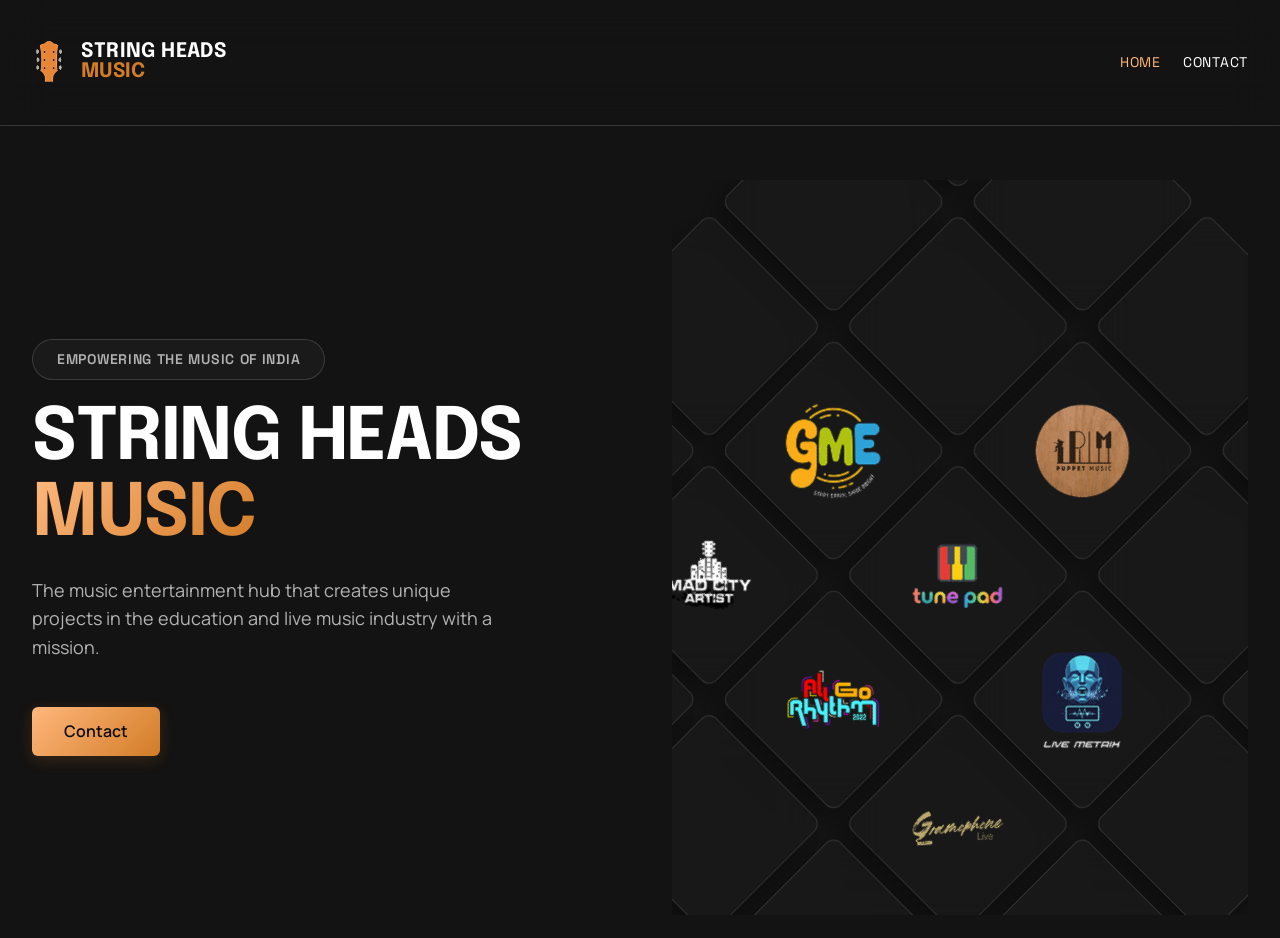
==== index.html @ 21ddada0 "feat: restructure hero logo grid to use CSS grid layout with 45-degree rotation and fixed positionin" ====
<!DOCTYPE html>
<html lang="en">

<head>
  <meta charset="UTF-8">
  <meta name="viewport" content="width=device-width, initial-scale=1.0">
  <title>String Heads Music | The Resonant Stage</title>

  <!-- Fonts -->
  <link rel="preconnect" href="https://fonts.googleapis.com">
  <link rel="preconnect" href="https://fonts.gstatic.com" crossorigin>
  <link
    href="https://fonts.googleapis.com/css2?family=Epilogue:wght@400;500;600;700&family=Manrope:wght@400;500;600;700&family=Space+Grotesk:wght@400;500;600;700&display=swap"
    rel="stylesheet">

  <!-- CSS -->
  <link rel="stylesheet" href="style.css">
</head>

<body>

  <div class="container glass-panel"
    style="background: transparent; box-shadow: none; border: none; padding-top: 1rem; padding-bottom: 1rem; position: sticky; top: 0; z-index: 100; backdrop-filter: blur(24px); -webkit-backdrop-filter: blur(24px); border-bottom: 1px solid var(--outline-variant); border-radius: 0;">
    <nav class="animate-rhythm" style="animation-delay: 0.1s;">
      <a href="index.html" class="logo-lockup" style="text-decoration: none;">
        <img src="Logos/SHM.png" alt="String Heads Music Logo">
        <div class="logo-text">
          <span class="brand-name">STRING HEADS</span>
          <span class="brand-sub">MUSIC</span>
        </div>
      </a>

      <div class="nav-links">
        <a href="index.html" class="active">Home</a>
        <a href="contact.html">Contact</a>
      </div>
    </nav>
  </div>

  <main class="container hero-section">
    <div class="hero-content">
      <div class="hero-label label-md animate-rhythm" style="animation-delay: 0.2s;">
        Empowering the music of India
      </div>

      <h1 class="display-lg hero-title animate-rhythm" style="animation-delay: 0.3s;">
        STRING HEADS <br>
        <span class="text-gradient">MUSIC</span>
      </h1>

      <p class="body-lg hero-desc animate-rhythm" style="animation-delay: 0.4s;">
        The music entertainment hub that creates unique projects in the education and live music industry with a
        mission.
      </p>

      <div class="hero-actions animate-rhythm" style="animation-delay: 0.5s;">
        <a href="contact.html" class="btn btn-primary">Contact</a>
      </div>
    </div>

    <div class="grid-crop-wrapper animate-rhythm" style="animation-delay: 0.4s;">
      <div class="hero-grid">
        <!-- Row 1: Top edge (all empty) -->
        <div class="rotated-line">
          <div class="grid-item"></div>
          <div class="grid-item"></div>
          <div class="grid-item"></div>
          <div class="grid-item"></div>
          <div class="grid-item"></div>
        </div>

        <!-- Row 2: Puppet Music -->
        <div class="rotated-line">
          <div class="grid-item"></div>
          <div class="grid-item"></div>
          <div class="grid-item">
            <img src="Logos/PUPPET MUSIC.png" alt="Puppet Music">
          </div>
          <div class="grid-item"></div>
          <div class="grid-item"></div>
        </div>

        <!-- Row 3: GME, Tune Pad, Live Metrix -->
        <div class="rotated-line" style="z-index: 5;">
          <div class="grid-item"></div>
          <div class="grid-item">
            <img src="Logos/GME.png" alt="GME">
          </div>
          <div class="grid-item">
            <img src="Logos/Tune Pad.png" alt="Tune Pad">
          </div>
          <div class="grid-item">
            <img src="Logos/Live Metrix.png" alt="Live Metrix">
          </div>
          <div class="grid-item"></div>
        </div>

        <!-- Row 4: Mad City, All Go Rhythm, Gramophone -->
        <div class="rotated-line">
          <div class="grid-item"></div>
          <div class="grid-item">
            <img src="Logos/Mad City Artist.png" alt="Mad City Artist">
          </div>
          <div class="grid-item">
            <img src="Logos/All Go Rhythm.png" alt="All Go Rhythm">
          </div>
          <div class="grid-item">
            <img src="Logos/GRAMOPHONE.png" alt="Gramophone Live">
          </div>
          <div class="grid-item"></div>
        </div>

        <!-- Row 5: Bottom edge (all empty) -->
        <div class="rotated-line">
          <div class="grid-item"></div>
          <div class="grid-item"></div>
          <div class="grid-item"></div>
          <div class="grid-item"></div>
          <div class="grid-item"></div>
        </div>
      </div>
    </div>
  </main>

  <script src="script.js"></script>
</body>

</html>
---- style.css ----
:root {
  /* Colors & Surface Philosophy */
  --primary: #ffb77c;
  --primary-container: #d27c27;
  --burnt-orange: #CC7722;

  --surface: #131313;
  --surface-container-lowest: #0e0e0e;
  --surface-container-low: #1a1a1a;
  /* Guessed between lowest and regular */
  --surface-container: #201f1f;
  --surface-container-high: #2a2a2a;
  /* Guessed for tonal stacking */
  --surface-container-highest: #333333;

  --surface-dim: #0a0a0a;
  --surface-bright: #393939;

  --on-surface: #ffffff;
  --on-surface-variant: #b3b3b3;

  --outline-variant: rgba(255, 255, 255, 0.15);
  /* 15% opacity ghost border */

  /* Typography */
  --font-display: 'Epilogue', sans-serif;
  --font-body: 'Manrope', sans-serif;
  --font-label: 'Space Grotesk', sans-serif;

  /* Spacing Scale */
  --spacing-4: 1.4rem;
  --spacing-8: 2rem;
  --spacing-12: 4rem;
  --spacing-16: 5.5rem;

  /* Radii */
  --radius-md: 0.375rem;
  --radius-lg: 1rem;
  --radius-xl: 1.5rem;

  /* Elevations & Shadows */
  --shadow-ambient: 0 20px 40px rgba(0, 0, 0, 0.4);
}

* {
  box-sizing: border-box;
  margin: 0;
  padding: 0;
}

body {
  font-family: var(--font-body);
  background-color: var(--surface);
  color: var(--on-surface);
  line-height: 1.6;
  overflow-x: hidden;
  min-height: 100vh;
}

/* Typography Classes */
.display-lg {
  font-family: var(--font-display);
  font-size: 3.5rem;
  letter-spacing: -0.02em;
  font-weight: 700;
  line-height: 1.1;
}

.body-lg {
  font-family: var(--font-body);
  font-size: 1rem;
  font-weight: 400;
  color: var(--on-surface-variant);
}

.label-md {
  font-family: var(--font-label);
  font-size: 0.875rem;
  text-transform: uppercase;
  letter-spacing: 0.05em;
  font-weight: 600;
}

/* Gradient text utility */
.text-gradient {
  background: linear-gradient(135deg, var(--primary), var(--primary-container));
  -webkit-background-clip: text;
  -webkit-text-fill-color: transparent;
  background-clip: text;
}

/* Buttons */
.btn {
  display: inline-flex;
  align-items: center;
  justify-content: center;
  padding: 0.75rem 2rem;
  border-radius: var(--radius-md);
  font-family: var(--font-body);
  font-weight: 600;
  cursor: pointer;
  transition: transform 0.3s ease, box-shadow 0.3s ease, filter 0.3s ease;
  border: none;
  text-decoration: none;
}

.btn-primary {
  background: linear-gradient(135deg, var(--primary), var(--primary-container));
  color: var(--surface-container-lowest);
  box-shadow: 0 4px 15px rgba(210, 124, 39, 0.2);
}

.btn-primary:hover {
  transform: translateY(-2px);
  box-shadow: 0 8px 25px rgba(210, 124, 39, 0.4);
  filter: brightness(1.1);
}

.btn-secondary {
  background-color: var(--surface-bright);
  color: var(--on-surface);
}

.btn-secondary:hover {
  transform: translateY(-2px);
  background-color: var(--surface-container-highest);
}

.btn-tertiary {
  background: transparent;
  color: var(--primary);
  font-family: var(--font-label);
  font-size: 0.875rem;
  padding: 0;
  position: relative;
}

.btn-tertiary::after {
  content: '';
  position: absolute;
  bottom: -4px;
  left: 0;
  width: 100%;
  height: 1px;
  background-color: var(--primary);
  transform: scaleX(0);
  transform-origin: right;
  transition: transform 0.3s ease;
}

.btn-tertiary:hover::after {
  transform: scaleX(1);
  transform-origin: left;
}

/* Layout Utilities */
.container {
  max-width: 1400px;
  margin: 0 auto;
  padding: var(--spacing-4) var(--spacing-8);
}

/* Glassmorphism */
.glass-panel {
  background: rgba(32, 31, 31, 0.6);
  /* surface_container at 60% */
  backdrop-filter: blur(24px);
  -webkit-backdrop-filter: blur(24px);
  box-shadow: var(--shadow-ambient);
  border-radius: var(--radius-xl);
  /* The "Ghost Border" Fallback */
  border: 1px solid var(--outline-variant);
}

/* Rhythmic Fade Animations */
.animate-rhythm {
  opacity: 0;
  transform: translateY(10px);
  animation: rhythmicFadeIn 0.8s cubic-bezier(0.2, 0.8, 0.2, 1) forwards;
}

@keyframes rhythmicFadeIn {
  to {
    opacity: 1;
    transform: translateY(0);
  }
}

/* Navigation */
nav {
  display: flex;
  justify-content: space-between;
  align-items: center;
  padding: var(--spacing-4) 0;
}

.logo-lockup {
  display: flex;
  align-items: center;
  gap: 1rem;
}

.logo-lockup img {
  height: 48px;
}

.logo-text {
  display: flex;
  flex-direction: column;
}

.logo-text .brand-name {
  font-family: var(--font-display);
  font-size: 1.25rem;
  font-weight: 700;
  color: #ffffff;
  line-height: 1;
  letter-spacing: 0.02em;
}

.logo-text .brand-sub {
  font-family: var(--font-display);
  font-size: 1.25rem;
  font-weight: 700;
  line-height: 1;
  color: var(--primary-container);
}

.nav-links {
  display: flex;
  gap: var(--spacing-4);
  align-items: center;
}

.nav-links a {
  color: var(--on-surface);
  text-decoration: none;
  font-family: var(--font-label);
  font-size: 0.875rem;
  text-transform: uppercase;
  letter-spacing: 0.05em;
  transition: color 0.3s ease;
}

.nav-links a:hover,
.nav-links a.active {
  color: var(--primary);
}

/* Home Page Specifics */
.hero-section {
  display: grid;
  grid-template-columns: 1fr 1fr;
  min-height: calc(100vh - 120px);
  align-items: center;
  gap: var(--spacing-12);
  margin-top: var(--spacing-8);
}

.hero-content {
  display: flex;
  flex-direction: column;
  gap: var(--spacing-4);
  max-width: 600px;
}

.hero-label {
  display: inline-block;
  padding: 0.5rem 1.5rem;
  border-radius: var(--radius-xl);
  background-color: var(--surface-container-low);
  border: 1px solid var(--outline-variant);
  color: var(--on-surface-variant);
  width: fit-content;
}

.hero-title {
  font-size: 4.5rem;
  /* Larger than default display-lg for hero */
  line-height: 1.05;
}

.hero-desc {
  font-size: 1.125rem;
  color: var(--on-surface-variant);
  max-width: 80%;
}

.hero-actions {
  display: flex;
  gap: var(--spacing-4);
  margin-top: var(--spacing-4);
}

/* Figma-Based Auto Layout (Flexbox) Logo Grid */
.hero-grid {
  display: grid;
  grid-template-columns: repeat(5, 200px);
  grid-template-rows: repeat(5, 200px);
  gap: 20px;
  justify-content: center;
  align-content: center;
  /* Rotate the whole grid by 45 degrees */
  transform: rotate(45deg) scale(0.8);
  transform-origin: center center;
  position: absolute;
  right: -250px;
  /* Offset to the right to create the edge crop effect */
  bottom: -200px;
  /* Offset downwards for the bottom crop */
}

.rotated-line {
  display: contents;
  /* Grid items will ignore this wrapper and align directly to .hero-grid */
}

.grid-item {
  width: 200px;
  height: 200px;
  background: rgba(32, 31, 31, 0.4);
  backdrop-filter: blur(24px);
  -webkit-backdrop-filter: blur(24px);
  border-radius: 13.63px;
  border: 1px solid var(--outline-variant);
  box-shadow: var(--shadow-ambient);
  display: flex;
  justify-content: center;
  align-items: center;
  transition: transform 0.4s cubic-bezier(0.2, 0.8, 0.2, 1), background 0.4s ease;
  overflow: hidden;
}

.grid-item:hover {
  background: rgba(255, 183, 124, 0.1);
  transform: scale(1.02);
  z-index: 10;
}

.grid-item img {
  transform: rotate(-45deg);
  width: 60%;
  height: 60%;
  object-fit: contain;
  transition: transform 0.4s ease;
}

.grid-item:hover img {
  transform: rotate(-45deg) scale(1.1);
}

.grid-crop-wrapper {
  position: relative;
  width: 100%;
  height: 100%;
  max-height: 800px;
  overflow: hidden;
  display: flex;
  justify-content: flex-end;
  align-items: center;
}

/* Forms */
.contact-form {
  display: flex;
  flex-direction: column;
  gap: var(--spacing-4);
}

.form-group {
  display: flex;
  flex-direction: column;
  gap: 0.5rem;
}

.form-group label {
  color: var(--on-surface-variant);
  margin-bottom: 2px;
}

.input-field {
  background-color: var(--surface-container-low);
  border: none;
  /* explicitly no bottom border per guidelines */
  border-radius: var(--radius-md);
  padding: 1rem;
  color: var(--on-surface);
  font-family: var(--font-body);
  font-size: 1rem;
  transition: all 0.3s ease;
  outline: none;
  box-shadow: none;
}

.input-field:focus {
  background-color: var(--surface-container-high);
  box-shadow: 0 0 2px var(--primary);
  /* subtle primary glow */
}

.input-field::placeholder {
  color: var(--on-surface-variant);
  opacity: 0.5;
}
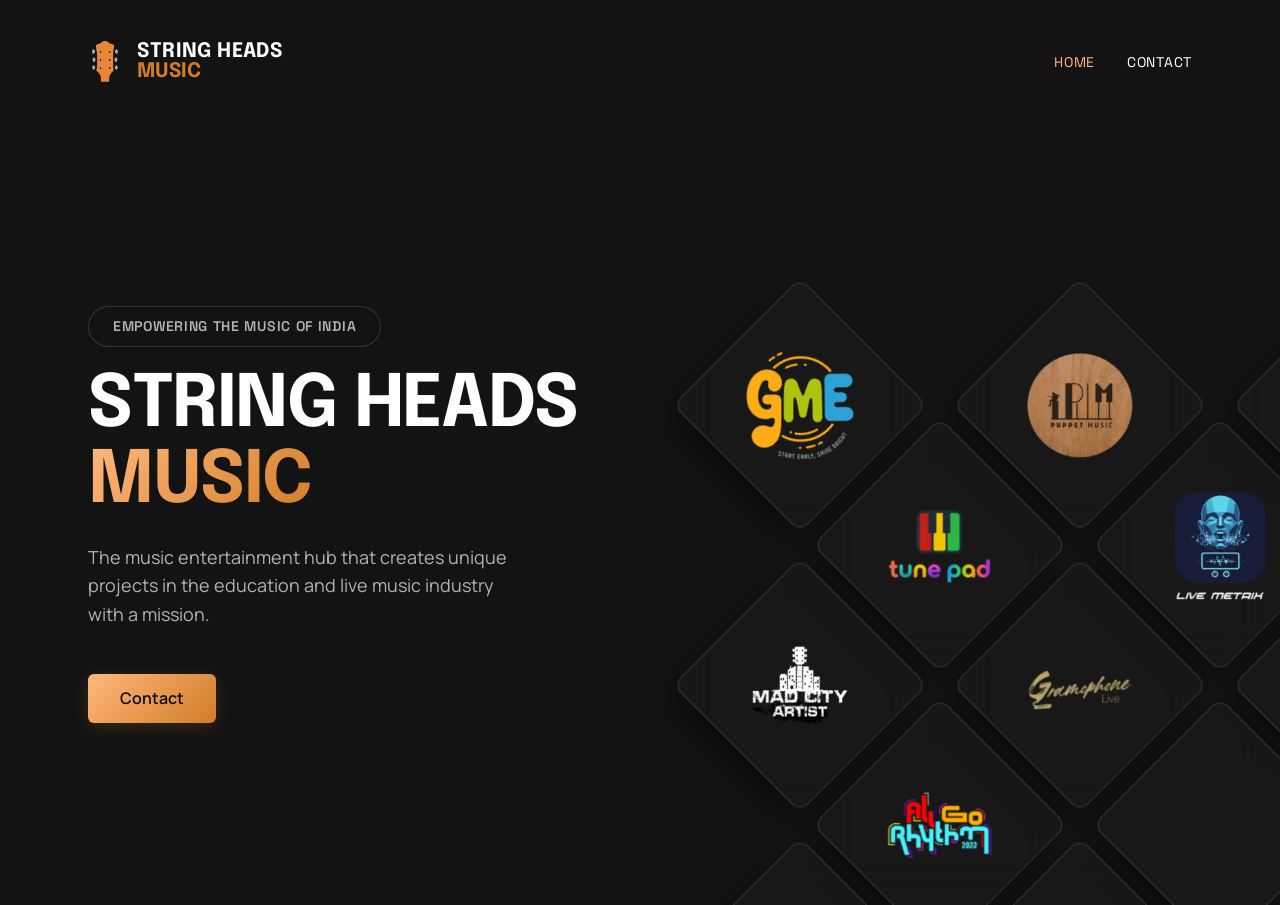
==== commit bc734afa: "feat: add inquiry checkbox validation to contact form and update site styling and assets" ====
--- a/index.html
+++ b/index.html
@@ -4,7 +4,8 @@
 <head>
   <meta charset="UTF-8">
   <meta name="viewport" content="width=device-width, initial-scale=1.0">
-  <title>String Heads Music | The Resonant Stage</title>
+  <title>String Heads Music</title>
+  <link rel="icon" type="image/x-icon" href="Logos/favicon.ico">
 
   <!-- Fonts -->
   <link rel="preconnect" href="https://fonts.googleapis.com">
@@ -20,7 +21,7 @@
 <body>
 
   <div class="container glass-panel"
-    style="background: transparent; box-shadow: none; border: none; padding-top: 1rem; padding-bottom: 1rem; position: sticky; top: 0; z-index: 100; backdrop-filter: blur(24px); -webkit-backdrop-filter: blur(24px); border-bottom: 1px solid var(--outline-variant); border-radius: 0;">
+    style="background: transparent; box-shadow: none; border: none; padding-top: 1rem; padding-bottom: 1rem; position: sticky; top: 0; z-index: 100; backdrop-filter: blur(24px); -webkit-backdrop-filter: blur(24px); border-radius: 0;">
     <nav class="animate-rhythm" style="animation-delay: 0.1s;">
       <a href="index.html" class="logo-lockup" style="text-decoration: none;">
         <img src="Logos/SHM.png" alt="String Heads Music Logo">
@@ -62,27 +63,29 @@
       <div class="hero-grid">
         <!-- Row 1: Top edge (all empty) -->
         <div class="rotated-line">
-          <div class="grid-item"></div>
-          <div class="grid-item"></div>
-          <div class="grid-item"></div>
-          <div class="grid-item"></div>
-          <div class="grid-item"></div>
+          <div class="grid-item-invisible"></div>
+          <div class="grid-item-invisible"></div>
+          <div class="grid-item-invisible"></div>
+          <div class="grid-item-visible"></div>
+          <div class="grid-item-visible"></div>
         </div>
 
         <!-- Row 2: Puppet Music -->
         <div class="rotated-line">
-          <div class="grid-item"></div>
-          <div class="grid-item"></div>
+          <div class="grid-item-invisible"></div>
+          <div class="grid-item-invisible"></div>
           <div class="grid-item">
             <img src="Logos/PUPPET MUSIC.png" alt="Puppet Music">
           </div>
-          <div class="grid-item"></div>
-          <div class="grid-item"></div>
+          <div class="grid-item">
+            <img src="Logos/Live Metrix.png" alt="Live Metrix">
+          </div>
+          <div class="grid-item-visible"></div>
         </div>
 
         <!-- Row 3: GME, Tune Pad, Live Metrix -->
         <div class="rotated-line" style="z-index: 5;">
-          <div class="grid-item"></div>
+          <div class="grid-item-invisible"></div>
           <div class="grid-item">
             <img src="Logos/GME.png" alt="GME">
           </div>
@@ -90,33 +93,32 @@
             <img src="Logos/Tune Pad.png" alt="Tune Pad">
           </div>
           <div class="grid-item">
-            <img src="Logos/Live Metrix.png" alt="Live Metrix">
+            <img src="Logos/GRAMOPHONE.png" alt="Gramophone Live">
           </div>
-          <div class="grid-item"></div>
+          <div class="grid-item-visible"></div>
         </div>
 
         <!-- Row 4: Mad City, All Go Rhythm, Gramophone -->
         <div class="rotated-line">
-          <div class="grid-item"></div>
+          <div class="grid-item-invisible"></div>
+          <div class="grid-item-invisible">
+          </div>
           <div class="grid-item">
             <img src="Logos/Mad City Artist.png" alt="Mad City Artist">
           </div>
           <div class="grid-item">
             <img src="Logos/All Go Rhythm.png" alt="All Go Rhythm">
           </div>
-          <div class="grid-item">
-            <img src="Logos/GRAMOPHONE.png" alt="Gramophone Live">
-          </div>
-          <div class="grid-item"></div>
+          <div class="grid-item-visible"></div>
         </div>
 
         <!-- Row 5: Bottom edge (all empty) -->
         <div class="rotated-line">
-          <div class="grid-item"></div>
-          <div class="grid-item"></div>
-          <div class="grid-item"></div>
-          <div class="grid-item"></div>
-          <div class="grid-item"></div>
+          <div class="grid-item-invisible"></div>
+          <div class="grid-item-invisible"></div>
+          <div class="grid-item-invisible"></div>
+          <div class="grid-item-visible"></div>
+          <div class="grid-item-visible"></div>
         </div>
       </div>
     </div>
--- a/style.css
+++ b/style.css
@@ -6,7 +6,7 @@
 
   --surface: #131313;
   --surface-container-lowest: #0e0e0e;
-  --surface-container-low: #1a1a1a;
+  --surface-container-low: #131313;
   /* Guessed between lowest and regular */
   --surface-container: #201f1f;
   --surface-container-high: #2a2a2a;
@@ -53,7 +53,7 @@
   background-color: var(--surface);
   color: var(--on-surface);
   line-height: 1.6;
-  overflow-x: hidden;
+  overflow: hidden;
   min-height: 100vh;
 }
 
@@ -155,10 +155,15 @@
 
 /* Layout Utilities */
 .container {
+  margin: 0 auto;
+}
+
+/* .container {
   max-width: 1400px;
   margin: 0 auto;
   padding: var(--spacing-4) var(--spacing-8);
-}
+} */
+
 
 /* Glassmorphism */
 .glass-panel {
@@ -191,7 +196,7 @@
   display: flex;
   justify-content: space-between;
   align-items: center;
-  padding: var(--spacing-4) 0;
+  padding: var(--spacing-4) var(--spacing-16);
 }
 
 .logo-lockup {
@@ -228,7 +233,7 @@
 
 .nav-links {
   display: flex;
-  gap: var(--spacing-4);
+  gap: var(--spacing-8);
   align-items: center;
 }
 
@@ -253,8 +258,6 @@
   grid-template-columns: 1fr 1fr;
   min-height: calc(100vh - 120px);
   align-items: center;
-  gap: var(--spacing-12);
-  margin-top: var(--spacing-8);
 }
 
 .hero-content {
@@ -262,6 +265,7 @@
   flex-direction: column;
   gap: var(--spacing-4);
   max-width: 600px;
+  margin-left: var(--spacing-16);
 }
 
 .hero-label {
@@ -301,12 +305,12 @@
   justify-content: center;
   align-content: center;
   /* Rotate the whole grid by 45 degrees */
-  transform: rotate(45deg) scale(0.8);
+  transform: rotate(45deg) scale(.9);
   transform-origin: center center;
   position: absolute;
-  right: -250px;
+  right: -200px;
   /* Offset to the right to create the edge crop effect */
-  bottom: -200px;
+  bottom: -180px;
   /* Offset downwards for the bottom crop */
 }
 
@@ -331,6 +335,31 @@
   overflow: hidden;
 }
 
+.grid-item-visible {
+  width: 200px;
+  height: 200px;
+  background: rgba(32, 31, 31, 0.4);
+  backdrop-filter: blur(24px);
+  -webkit-backdrop-filter: blur(24px);
+  border-radius: 13.63px;
+  border: 1px solid var(--outline-variant);
+  box-shadow: var(--shadow-ambient);
+  display: flex;
+  justify-content: center;
+  align-items: center;
+  overflow: hidden;
+}
+
+.grid-item-invisible {
+  visibility: hidden;
+  width: 200px;
+  height: 200px;
+  display: flex;
+  justify-content: center;
+  align-items: center;
+  overflow: hidden;
+}
+
 .grid-item:hover {
   background: rgba(255, 183, 124, 0.1);
   transform: scale(1.02);
@@ -354,13 +383,19 @@
   width: 100%;
   height: 100%;
   max-height: 800px;
-  overflow: hidden;
+  /*overflow: hidden;*/
+  overflow-x: hidden;
+  overflow-y: hidden;
   display: flex;
   justify-content: flex-end;
   align-items: center;
 }
 
 /* Forms */
+.contact-section {
+  overflow: scroll;
+}
+
 .contact-form {
   display: flex;
   flex-direction: column;
@@ -401,4 +436,78 @@
 .input-field::placeholder {
   color: var(--on-surface-variant);
   opacity: 0.5;
+}
+
+/* Custom Checkbox Group Styling */
+.checkbox-group {
+  display: flex;
+  flex-wrap: wrap;
+  gap: 1.5rem;
+  margin-top: 0.5rem;
+  padding: 0.5rem 0;
+}
+
+.checkbox-label {
+  display: flex;
+  align-items: center;
+  gap: 0.75rem;
+  cursor: pointer;
+  transition: opacity 0.3s ease;
+  user-select: none;
+}
+
+.checkbox-label:hover {
+  opacity: 0.8;
+}
+
+/* Custom Checkbox Appearance */
+.checkbox-label input[type="checkbox"] {
+  appearance: none;
+  -webkit-appearance: none;
+  width: 20px;
+  height: 20px;
+  background-color: var(--surface-container-low);
+  border: 1px solid var(--outline-variant);
+  border-radius: 4px;
+  position: relative;
+  cursor: pointer;
+  transition: all 0.3s cubic-bezier(0.2, 0.8, 0.2, 1);
+  flex-shrink: 0;
+}
+
+.checkbox-label input[type="checkbox"]:checked {
+  background-color: var(--primary);
+  border-color: var(--primary);
+  box-shadow: 0 0 10px rgba(255, 183, 124, 0.3);
+}
+
+.checkbox-label input[type="checkbox"]:checked::after {
+  content: '';
+  position: absolute;
+  left: 6px;
+  top: 2px;
+  width: 6px;
+  height: 11px;
+  border: solid var(--surface-container-lowest);
+  border-width: 0 2px 2px 0;
+  transform: rotate(45deg);
+}
+
+.checkbox-label span {
+  font-family: var(--font-body);
+  font-size: 0.9375rem;
+  color: var(--on-surface-variant);
+  transition: color 0.3s ease;
+}
+
+.checkbox-label input[type="checkbox"]:checked+span {
+  color: var(--on-surface);
+}
+
+/* Validation styling */
+.checkbox-group.invalid {
+  border: 1px solid rgba(255, 0, 0, 0.3);
+  padding: 0.5rem;
+  border-radius: var(--radius-md);
+  background: rgba(255, 0, 0, 0.05);
 }
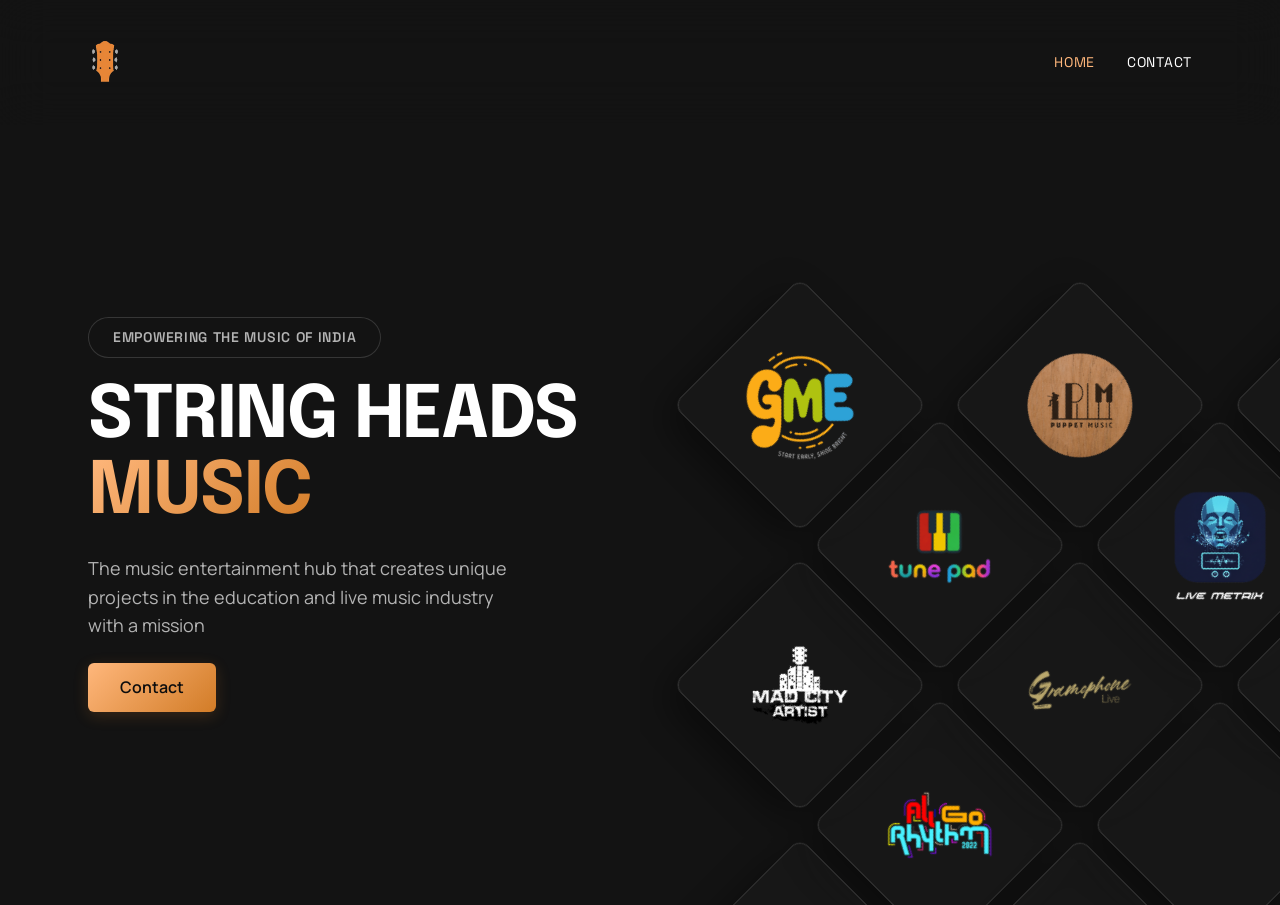
==== commit 2ed2677d: "feat: integrate Google Forms backend and update UI elements" ====
--- a/index.html
+++ b/index.html
@@ -5,7 +5,7 @@
   <meta charset="UTF-8">
   <meta name="viewport" content="width=device-width, initial-scale=1.0">
   <title>String Heads Music</title>
-  <link rel="icon" type="image/x-icon" href="Logos/favicon.ico">
+  <link rel="icon" type="image/x-icon" href="/Logos/favicon.ico">
 
   <!-- Fonts -->
   <link rel="preconnect" href="https://fonts.googleapis.com">
@@ -25,10 +25,10 @@
     <nav class="animate-rhythm" style="animation-delay: 0.1s;">
       <a href="index.html" class="logo-lockup" style="text-decoration: none;">
         <img src="Logos/SHM.png" alt="String Heads Music Logo">
-        <div class="logo-text">
+        <!-- <div class="logo-text">
           <span class="brand-name">STRING HEADS</span>
           <span class="brand-sub">MUSIC</span>
-        </div>
+        </div> -->
       </a>
 
       <div class="nav-links">
@@ -51,7 +51,7 @@
 
       <p class="body-lg hero-desc animate-rhythm" style="animation-delay: 0.4s;">
         The music entertainment hub that creates unique projects in the education and live music industry with a
-        mission.
+        mission
       </p>
 
       <div class="hero-actions animate-rhythm" style="animation-delay: 0.5s;">
@@ -86,15 +86,19 @@
         <!-- Row 3: GME, Tune Pad, Live Metrix -->
         <div class="rotated-line" style="z-index: 5;">
           <div class="grid-item-invisible"></div>
-          <div class="grid-item">
-            <img src="Logos/GME.png" alt="GME">
-          </div>
+          <a href="https://generalmusiceducation.com" target="_blank">
+            <div class="grid-item">
+              <img src="Logos/GME.png" alt="GME">
+            </div>
+          </a>
           <div class="grid-item">
             <img src="Logos/Tune Pad.png" alt="Tune Pad">
           </div>
-          <div class="grid-item">
-            <img src="Logos/GRAMOPHONE.png" alt="Gramophone Live">
-          </div>
+          <a href="https://gramophonelive.com" target="_blank">
+            <div class="grid-item">
+              <img src="Logos/GRAMOPHONE.png" alt="Gramophone Live">
+            </div>
+          </a>
           <div class="grid-item-visible"></div>
         </div>
 
--- a/style.css
+++ b/style.css
@@ -64,6 +64,16 @@
   letter-spacing: -0.02em;
   font-weight: 700;
   line-height: 1.1;
+}
+
+.display-lgc {
+  font-family: var(--font-display);
+  font-size: 2.5rem;
+  letter-spacing: -0.02em;
+  font-weight: 700;
+  line-height: 1.1;
+  margin-bottom: var(--spacing-4);
+  text-align: center;
 }
 
 .body-lg {
@@ -260,6 +270,8 @@
   align-items: center;
 }
 
+
+
 .hero-content {
   display: flex;
   flex-direction: column;
@@ -293,7 +305,6 @@
 .hero-actions {
   display: flex;
   gap: var(--spacing-4);
-  margin-top: var(--spacing-4);
 }
 
 /* Figma-Based Auto Layout (Flexbox) Logo Grid */
@@ -394,12 +405,21 @@
 /* Forms */
 .contact-section {
   overflow: scroll;
+  display: flex;
+  justify-content: center;
+  align-items: center;
+  min-height: calc(100vh - 120px);
+  margin-top: var(--spacing-8);
 }
 
 .contact-form {
   display: flex;
   flex-direction: column;
   gap: var(--spacing-4);
+}
+
+.form-container {
+  padding: var(--spacing-8);
 }
 
 .form-group {
@@ -510,4 +530,139 @@
   padding: 0.5rem;
   border-radius: var(--radius-md);
   background: rgba(255, 0, 0, 0.05);
+}
+
+
+@media (max-width: 1200px) {
+  body {
+    overflow-y: auto;
+  }
+
+  .hero-section {
+    display: grid;
+    grid-template-columns: 1fr;
+    grid-template-rows: auto 1fr;
+    row-gap: 0;
+    min-height: calc(100vh - 120px);
+    align-items: flex-start;
+  }
+
+  .hero-content {
+    margin: var(--spacing-8);
+    margin-bottom: -100px;
+    /* Fully compensates for the 0.7 scale phantom space */
+    max-width: none;
+    width: 100%;
+    transform: scale(0.9);
+    transform-origin: left top;
+    z-index: 2;
+  }
+
+  .hero-desc {
+    max-width: none;
+  }
+
+  /* .hero-title {
+    font-size: 4rem;
+  } */
+
+
+  /*Grid Properties*/
+  .grid-crop-wrapper {
+    height: 420px;
+    overflow: hidden;
+    align-self: flex-end;
+  }
+
+  .hero-grid {
+    transform: rotate(45deg) scale(.6);
+    right: -300px;
+    bottom: -300px;
+  }
+
+
+  nav {
+    padding: var(--spacing-4) var(--spacing-8);
+  }
+
+  .logo-lockup {
+    transform: scale(0.7);
+    transform-origin: left center;
+  }
+}
+
+@media (max-width: 800px) {
+  .contact-section {
+    align-items: flex-start;
+    transform: scale(.9);
+    margin-top: -30px;
+  }
+
+  .display-lgc {
+    font-size: 2rem;
+  }
+}
+
+
+@media (max-width: 500px) {
+  body {
+    overflow-y: auto;
+  }
+
+  nav {
+    padding: 0 var(--spacing-4);
+  }
+
+  .logo-lockup {
+    transform: scale(0.6);
+    transform-origin: left center;
+  }
+
+
+  .hero-section {
+    display: grid;
+    grid-template-columns: 1fr;
+    grid-template-rows: auto 1fr;
+    row-gap: 0;
+    min-height: calc(100vh - 80px);
+    align-items: flex-start;
+  }
+
+  .hero-content {
+    margin: var(--spacing-8);
+    margin-bottom: -100px;
+    /* Fully compensates for the 0.7 scale phantom space */
+    max-width: none;
+    width: 120%;
+    transform: scale(0.7);
+    transform-origin: left top;
+    z-index: 2;
+  }
+
+  .hero-desc {
+    max-width: none;
+  }
+
+  .hero-title {
+    font-size: 4rem;
+  }
+
+
+  /*Grid Properties*/
+  .grid-crop-wrapper {
+    height: 380px;
+    overflow: hidden;
+    align-self: flex-end;
+  }
+
+  .hero-grid {
+    transform: rotate(45deg) scale(.5);
+    right: -340px;
+    bottom: -340px;
+  }
+
+
+  .form-container {
+    padding: var(--spacing-8) 16px;
+  }
 }
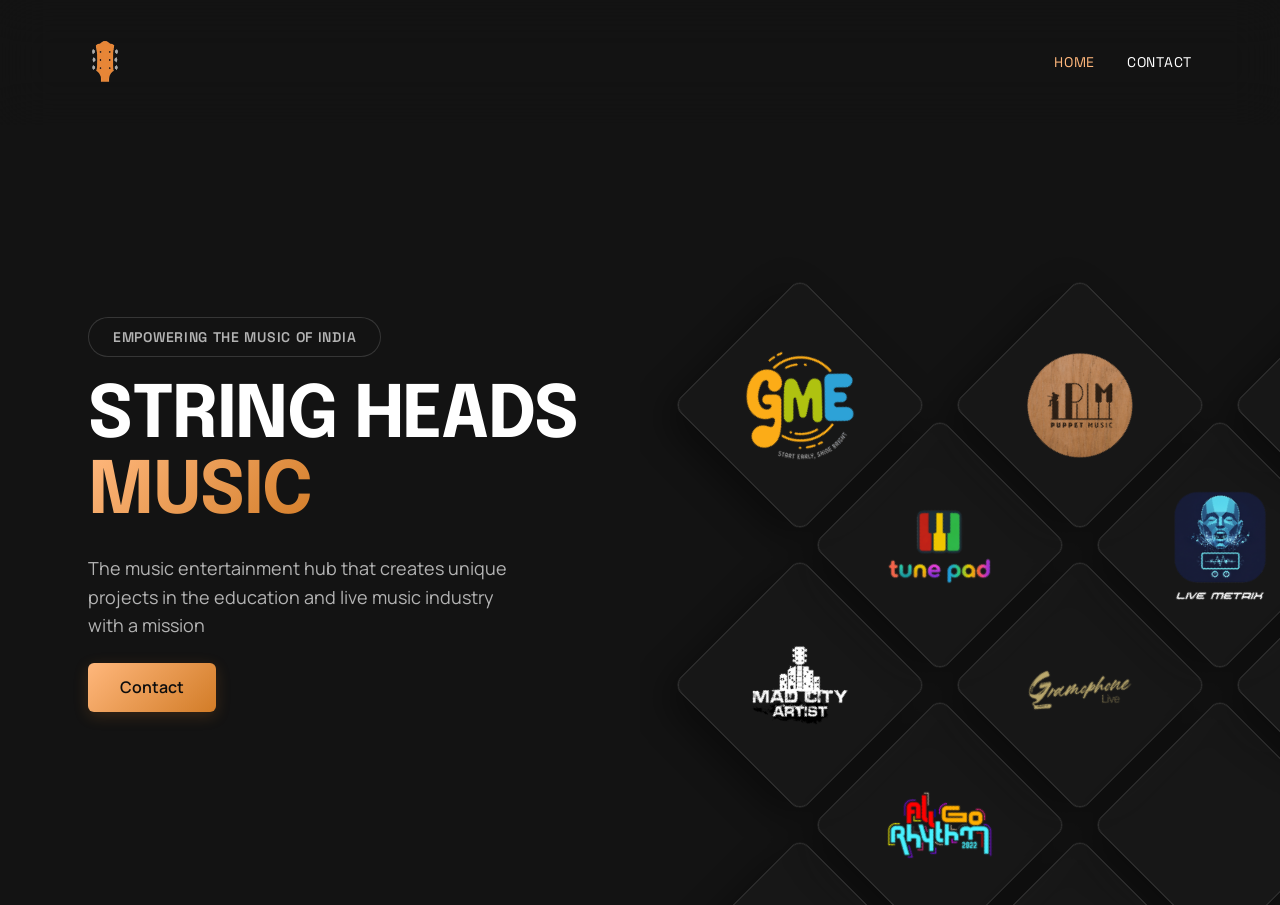
==== commit 5d809382: "refactor: update navigation links to clean URLs and remove vercel.json configuration - changing host" ====
--- a/index.html
+++ b/index.html
@@ -5,7 +5,53 @@
   <meta charset="UTF-8">
   <meta name="viewport" content="width=device-width, initial-scale=1.0">
   <title>String Heads Music</title>
+  <meta name="description"
+    content="String Heads Music is a premium music entertainment hub in India, creating unique projects in music education and the live music industry.">
+  <meta name="keywords"
+    content="String Heads Music, Music Education India, Live Music Industry, Music Entertainment Hub, Indian Music Projects">
+  <link rel="canonical" href="https://stringheadsmusic.com">
   <link rel="icon" type="image/x-icon" href="/Logos/favicon.ico">
+
+  <!-- Open Graph / Facebook -->
+  <meta property="og:type" content="website">
+  <meta property="og:url" content="https://stringheadsmusic.com">
+  <meta property="og:title" content="String Heads Music | Empowering the Music of India">
+  <meta property="og:description"
+    content="A premium music entertainment hub creating unique projects in education and the live music industry.">
+  <meta property="og:image" content="https://stringheadsmusic.com/Logos/SHM.png">
+
+  <!-- Twitter -->
+  <meta property="twitter:card" content="summary_large_image">
+  <meta property="twitter:url" content="https://stringheadsmusic.com">
+  <meta property="twitter:title" content="String Heads Music | Empowering the Music of India">
+  <meta property="twitter:description"
+    content="A premium music entertainment hub creating unique projects in education and the live music industry.">
+  <meta property="twitter:image" content="https://stringheadsmusic.com/Logos/SHM.png">
+
+  <!-- Structured Data -->
+  <script type="application/ld+json">
+    {
+      "@context": "https://schema.org",
+      "@type": "Organization",
+      "name": "String Heads Music",
+      "url": "https://stringheadsmusic.com",
+      "logo": "https://stringheadsmusic.com/Logos/SHM.png",
+      "description": "A premium music entertainment hub creating unique projects in education and the live music industry.",
+      "sameAs": [
+        "https://instagram.com/stringheadsmusic"
+      ]
+    }
+  </script>
+  <script type="application/ld+json">
+    {
+      "@context": "https://schema.org",
+      "@type": "MusicGroup",
+      "name": "String Heads Music",
+      "url": "https://stringheadsmusic.com",
+      "genre": ["Acoustic", "Instrumental", "Indian Classical"],
+      "description": "Empowering the music of India through education and live performance."
+    }
+  </script>
 
   <!-- Fonts -->
   <link rel="preconnect" href="https://fonts.googleapis.com">
@@ -23,7 +69,7 @@
   <div class="container glass-panel"
     style="background: transparent; box-shadow: none; border: none; padding-top: 1rem; padding-bottom: 1rem; position: sticky; top: 0; z-index: 100; backdrop-filter: blur(24px); -webkit-backdrop-filter: blur(24px); border-radius: 0;">
     <nav class="animate-rhythm" style="animation-delay: 0.1s;">
-      <a href="index.html" class="logo-lockup" style="text-decoration: none;">
+      <a href="./" class="logo-lockup" style="text-decoration: none;">
         <img src="Logos/SHM.png" alt="String Heads Music Logo">
         <!-- <div class="logo-text">
           <span class="brand-name">STRING HEADS</span>
@@ -32,8 +78,8 @@
       </a>
 
       <div class="nav-links">
-        <a href="index.html" class="active">Home</a>
-        <a href="contact.html">Contact</a>
+        <a href="./" class="active">Home</a>
+        <a href="./contact">Contact</a>
       </div>
     </nav>
   </div>
@@ -55,7 +101,7 @@
       </p>
 
       <div class="hero-actions animate-rhythm" style="animation-delay: 0.5s;">
-        <a href="contact.html" class="btn btn-primary">Contact</a>
+        <a href="./contact" class="btn btn-primary">Contact</a>
       </div>
     </div>
 
@@ -74,9 +120,11 @@
         <div class="rotated-line">
           <div class="grid-item-invisible"></div>
           <div class="grid-item-invisible"></div>
-          <div class="grid-item">
-            <img src="Logos/PUPPET MUSIC.png" alt="Puppet Music">
-          </div>
+          <a href="https://www.instagram.com/puppetmusicschool/" target="_blank">
+            <div class="grid-item">
+              <img src="Logos/PUPPET MUSIC.png" alt="Puppet Music">
+            </div>
+          </a>
           <div class="grid-item">
             <img src="Logos/Live Metrix.png" alt="Live Metrix">
           </div>
@@ -110,9 +158,11 @@
           <div class="grid-item">
             <img src="Logos/Mad City Artist.png" alt="Mad City Artist">
           </div>
-          <div class="grid-item">
-            <img src="Logos/All Go Rhythm.png" alt="All Go Rhythm">
-          </div>
+          <a href="https://www.instagram.com/allgorhythmfestival/" target="_blank">
+            <div class="grid-item">
+              <img src="Logos/All Go Rhythm.png" alt="All Go Rhythm">
+            </div>
+          </a>
           <div class="grid-item-visible"></div>
         </div>
 
